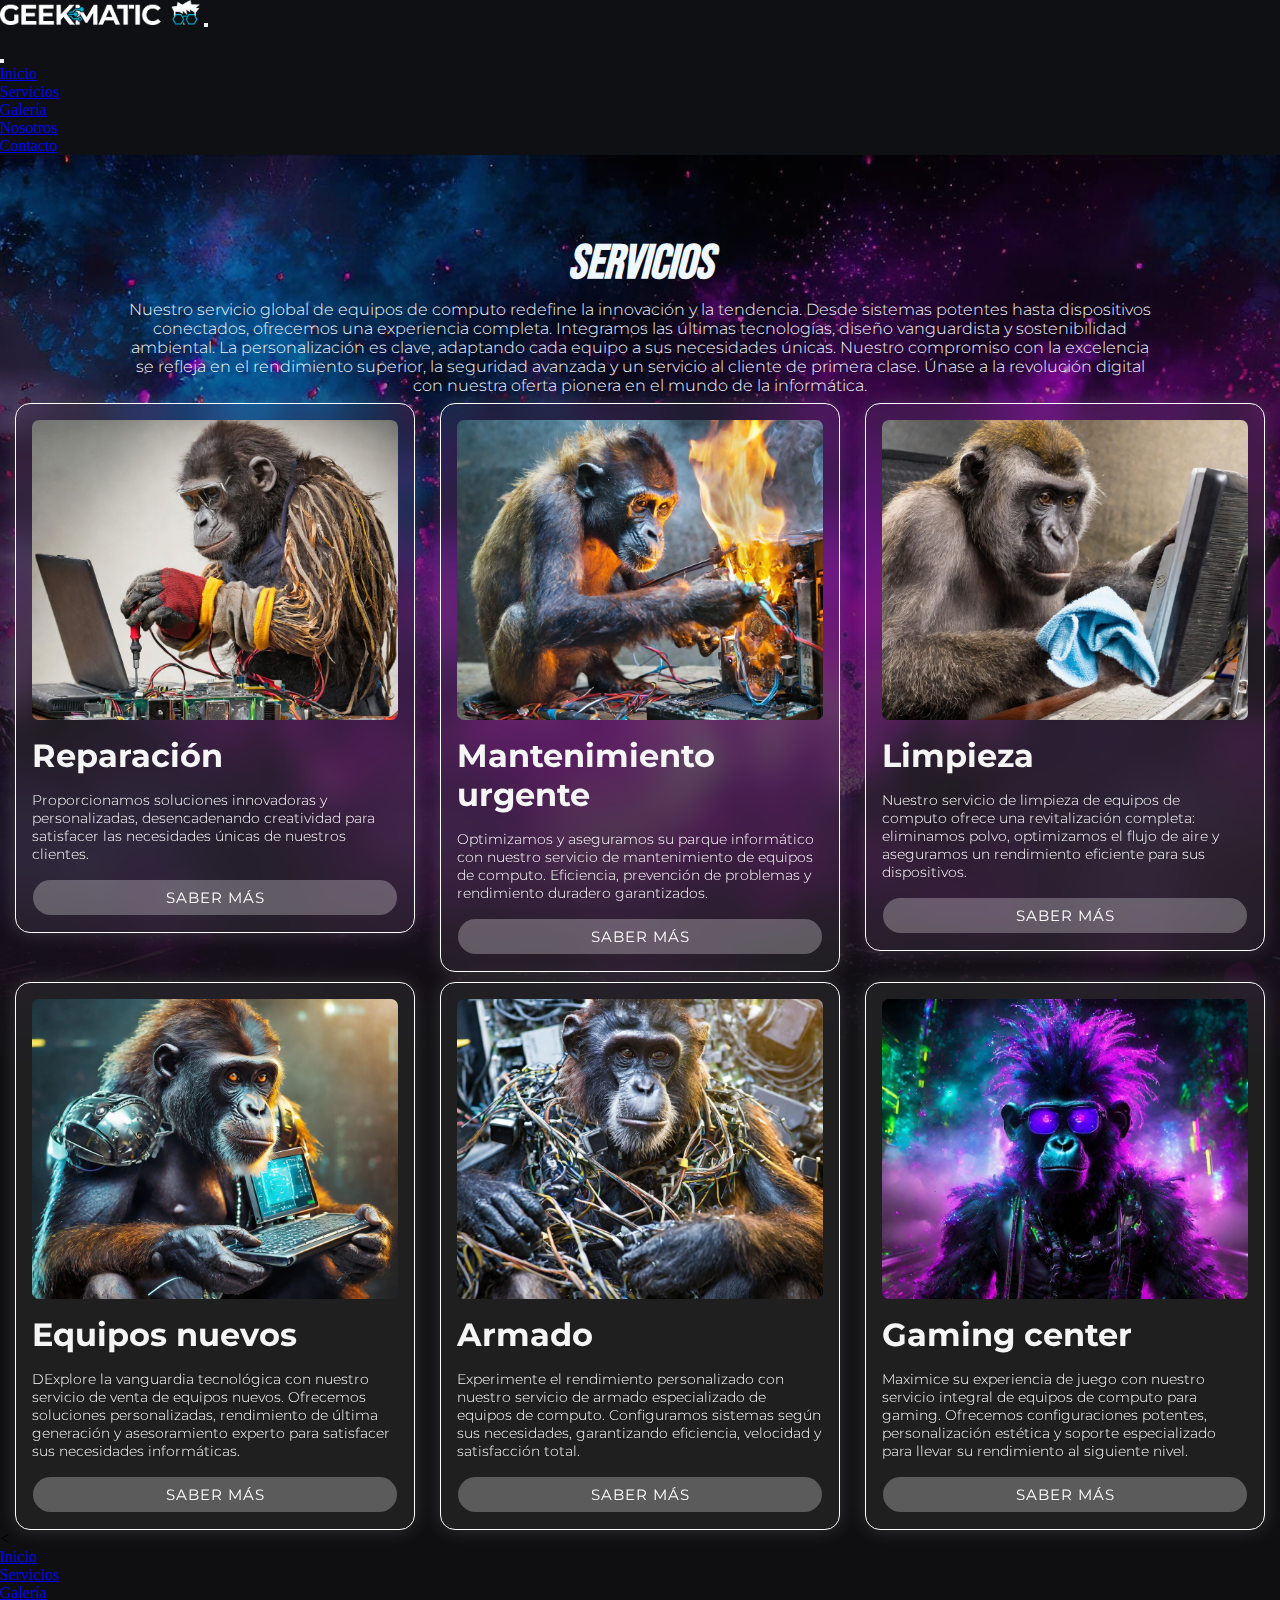
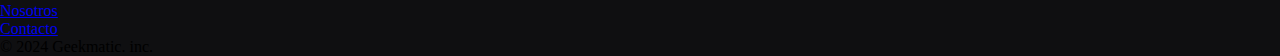
==== pages/servicios.html @ 07a10e4e "Primer commit del proyecto final, repiqué mi tercera preentrega" ====
<!DOCTYPE html>
<html lang="en">

<head>
    <meta charset="UTF-8">
    <meta name="viewport" content="width=device-width, initial-scale=1.0">
    <title>Servicios - Geekmatic</title>
    <link rel="stylesheet" href="../css/style.css">
    <link href="https://cdn.jsdelivr.net/npm/bootstrap@5.3.2/dist/css/bootstrap.min.css" rel="stylesheet"
        integrity="sha384-T3c6CoIi6uLrA9TneNEoa7RxnatzjcDSCmG1MXxSR1GAsXEV/Dwwykc2MPK8M2HN" crossorigin="anonymous">
</head>

<body class="body-bg">

    <!-- Nav -->
    <nav class="navbar nav-color fixed-top navbar-expand-md" data-bs-theme="dark">
        <div class="container">
            <a class="navbar-brand" href="../index.html"><img src="../assets/images/logo/logo-negative.png"
                    alt="Logo versión negativo"></a>
            <button class="navbar-toggler" type="button" data-bs-toggle="offcanvas" data-bs-target="#offcanvasNavbar"
                aria-controls="offcanvasNavbar" aria-label="Toggle navigation">
                <span class="navbar-toggler-icon"></span>
            </button>
            <div class="offcanvas offcanvas-end" tabindex="-1" id="offcanvasNavbar"
                aria-labelledby="offcanvasNavbarLabel">
                <div class="offcanvas-header">
                    <div class="offcanvas-title" id="offcanvasNavbarLabel">
                        <a class="object-fit-contain" href="../index.html"><img src="assets/images/logo/logo-negative.png"
                                alt=""></a>
                    </div>
                    <button type="button" class="btn-close" data-bs-dismiss="offcanvas" aria-label="Close"></button>
                </div>
                <div class="offcanvas-body">
                    <ul class="navbar-nav justify-content-end flex-grow-1 pe-3">
                        <li class="nav-item">
                            <a class="nav-link" href="../index.html">Inicio</a>
                        </li>
                        <li class="nav-item">
                            <a class="nav-link active" aria-current="page" href="../pages/servicios.html">Servicios</a>
                        </li>
                        <li class="nav-
                        item">
                            <a class="nav-link" href="../pages/galeria.html">Galería</a>
                        </li>
                        <li class="nav-item">
                            <a class="nav-link" href="nosotros.html">Nosotros</a>
                        </li>
                        <li class="nav-item">
                            <a class="nav-link" href="contacto.html">Contacto</a>
                        </li>

                </div>
            </div>
        </div>
    </nav>

    <!-- Main -->
    
    <main class="article_main_serv">
        <section class="conteiner-servicios container">
            <h1 class="h1-servicios">Servicios</h1>
            <p class="p-servicios">
                Nuestro servicio global de equipos de computo redefine la innovación y la tendencia. Desde sistemas potentes hasta dispositivos conectados, ofrecemos una experiencia completa. Integramos las últimas tecnologías, diseño vanguardista y sostenibilidad ambiental. La personalización es clave, adaptando cada equipo a sus necesidades únicas. Nuestro compromiso con la excelencia se refleja en el rendimiento superior, la seguridad avanzada y un servicio al cliente de primera clase. Únase a la revolución digital con nuestra oferta pionera en el mundo de la informática.
            </p>
            <article class="servicios-serv-cards">
            <div class="card-serv">
                <img src="../assets/images/servicios/reparacion.jpg" alt="">
                <h3>Reparación</h3>
                <p>Proporcionamos soluciones innovadoras y personalizadas, desencadenando creatividad para satisfacer las necesidades únicas de nuestros clientes.
                </p>
                <div class="btn-index buttonBox">
                    <button>Saber más</button>
                </div>
            </div>
            <div class="card-serv">
                    <img src="../assets/images/servicios/urgente.jpg" alt="">
                <h3>Mantenimiento urgente</h3>
                <p>Optimizamos y aseguramos su parque informático con nuestro servicio de mantenimiento de equipos de computo. Eficiencia, prevención de problemas y rendimiento duradero garantizados.
                </p>
                <div class="btn-index buttonBox">
                    <button>Saber más</button>
                </div>
            </div>
            <div class="card-serv">
                <img src="../assets/images/servicios/limpieza.jpg" alt="">
                <h3>Limpieza</h3>
                <p>Nuestro servicio de limpieza de equipos de computo ofrece una revitalización completa: eliminamos polvo, optimizamos el flujo de aire y aseguramos un rendimiento eficiente para sus dispositivos.
                </p>
                <div class="btn-index buttonBox">
                    <button>Saber más</button>
                </div>
                
            </div>
            <div class="card-serv">
                <img src="../assets/images/servicios/nuevo.jpg" alt="">
                <h3>Equipos nuevos</h3>
                <p>DExplore la vanguardia tecnológica con nuestro servicio de venta de equipos nuevos. Ofrecemos soluciones personalizadas, rendimiento de última generación y asesoramiento experto para satisfacer sus necesidades informáticas.
                </p>
                <div class="btn-index buttonBox">
                    <button>Saber más</button>
                </div>
                
            </div>
            <div class="card-serv">
                <img src="../assets/images/servicios/armado.jpg" alt="">
                <h3>Armado</h3>
                <p>Experimente el rendimiento personalizado con nuestro servicio de armado especializado de equipos de computo. Configuramos sistemas según sus necesidades, garantizando eficiencia, velocidad y satisfacción total.
                </p>
                <div class="btn-index buttonBox">
                    <button>Saber más</button>
                </div>
                
            </div>
            <div class="card-serv">
                <img src="../assets/images/servicios/gamer.jpg" alt="">
                <h3>Gaming center</h3>
                <p>Maximice su experiencia de juego con nuestro servicio integral de equipos de computo para gaming. Ofrecemos configuraciones potentes, personalización estética y soporte especializado para llevar su rendimiento al siguiente nivel.
                </p>
                <div class="btn-index buttonBox">
                    <button>Saber más</button>
                </div>
                
            </div>
        </article>
            
        </section>

        <

    </main>

    <!-- footer -->

    <div class="container mt-3" data-bs-theme="dark">
        <footer class="footer-color py-3 my-4">
          <ul class="nav justify-content-center border-bottom pb-3 mb-3">
            <li class="nav-item"><a href="../index.html" class="nav-link px-2 text-muted">Inicio</a></li>
            <li class="nav-item"><a href="servicios.html" class="nav-link px-2 text-muted">Servicios</a></li>
            <li class="nav-item"><a href="galeria.html" class="nav-link px-2 text-muted">Galería</a></li>
            <li class="nav-item"><a href="nosotros.html" class="nav-link px-2 text-muted">Nosotros</a></li>
            <li class="nav-item"><a href="contacto.html" class="nav-link px-2 text-muted">Contacto</a></li>
          </ul>
          <p class="text-center text-muted">© 2024 Geekmatic. inc.</p>
        </footer>
      </div>

    <!-- bootstrap -->
    <script src="https://cdn.jsdelivr.net/npm/bootstrap@5.3.2/dist/js/bootstrap.bundle.min.js"
        integrity="sha384-C6RzsynM9kWDrMNeT87bh95OGNyZPhcTNXj1NW7RuBCsyN/o0jlpcV8Qyq46cDfL"
        crossorigin="anonymous"></script>
</body>

</html>
---- css/style.css ----
@import url("https://fonts.googleapis.com/css2?family=Montserrat:ital,wght@0,100..900;1,100..900&display=swap");
@import url("https://fonts.googleapis.com/css2?family=Bebas+Neue&family=Montserrat:ital,wght@0,100..900;1,100..900&display=swap");
* {
  padding: 0;
  margin: 0;
  box-sizing: border-box;
}

.nav-color {
  background-color: #0f1013;
}
.nav-color a:hover {
  color: #00BBDD;
}
.nav-color img {
  width: 200px;
}

.offcanvas-body {
  background-color: #0f1013;
}
.offcanvas-header {
  background-color: #0f1013;
}
.offcanvas-header img {
  width: 200px;
}

.buttonBox {
  margin: 0;
  position: relative;
  max-width: 100%;
  min-width: 150px;
  flex: 20%;
}
.buttonBox button {
  width: 100%;
  height: 35px;
  position: relative;
  background: rgba(255, 255, 255, 0.27);
  text-transform: uppercase;
  color: white;
  font-weight: 400;
  letter-spacing: 1px;
  border: none;
  font-size: 15px;
  outline: none;
  font-family: "Montserrat", sans-serif;
  cursor: pointer;
}

.btn-index {
  overflow: hidden;
  border: 1px solid rgba(255, 255, 255, 0);
  border-radius: 20px;
  transition: all 0.2s ease-in-out;
}
.btn-index:before {
  content: " ";
  display: block;
  width: 200px;
  height: 80px;
  background: rgba(255, 255, 255, 0.4);
  position: absolute;
  top: -10px;
  left: -200px;
  transform: rotate(-45deg);
  transition: all 0.2s ease-in-out;
}
.btn-index:hover:before {
  margin-left: 300%;
}
.btn-index:hover {
  border: 1px solid rgb(255, 255, 255);
}

.main-top {
  padding-top: 50px;
}

.body-bg {
  background-color: rgb(15, 15, 17);
}

.article_hero {
  background-image: linear-gradient(0deg, rgb(15, 15, 17) 0%, rgb(15, 15, 17) 25%, rgba(15, 15, 17, 0.1349133403) 100%), url("../assets/images/index/bgindex2.jpg");
  background-position: center;
  background-size: cover;
  width: 100%;
  height: 100%;
}

.hero {
  display: flex;
  flex-wrap: wrap;
  justify-content: center;
  padding-top: 1rem;
}
@media only screen and (max-width: 992px) {
  .hero {
    flex-direction: column;
    justify-content: center;
    align-items: center;
    position: relative;
  }
}
@media only screen and (max-width: 576px) {
  .hero {
    overflow: hidden;
  }
}
.hero-card {
  width: 30%;
  height: 600px;
  display: flex;
  align-items: center;
  justify-content: flex-end;
  opacity: 0;
  animation: entradaAnimacion 2s ease-out forwards 0.5s;
}
@media only screen and (max-width: 992px) {
  .hero-card {
    width: 130%;
    height: 300px;
    position: absolute;
  }
}
@media only screen and (max-width: 576px) {
  .hero-card {
    width: 130%;
    height: 300px;
    align-self: top;
  }
}
.hero-card-img-1 {
  height: 100%;
}
@keyframes entradaAnimacion {
  from {
    opacity: 0;
    transform: translate(-50px, 0) scale(0.9);
  }
  to {
    opacity: 1;
    transform: translate(0) scale(1);
  }
}
.hero-card-2 {
  width: 50%;
  height: 100%;
  padding: 3rem;
}
@media only screen and (max-width: 992px) {
  .hero-card-2 {
    width: 100%;
  }
}
.hero-card-2 h1 {
  font-family: "Bebas Neue", sans-serif;
  font-weight: 700;
  font-size: 3.5rem;
  font-style: italic;
  letter-spacing: 0.2rem;
  color: white;
}
@media only screen and (max-width: 992px) {
  .hero-card-2 h1 {
    font-size: 2rem;
  }
}
@media only screen and (max-width: 576px) {
  .hero-card-2 h1 {
    font-size: 1.7rem;
    letter-spacing: 0;
    width: 60%;
  }
}
.hero-card-2 .form-index {
  padding: 5%;
  backdrop-filter: blur(15px);
  background-color: rgba(255, 255, 255, 0.026);
  color: aliceblue;
  border-radius: 20px;
  box-shadow: 0 0px 20px rgba(255, 255, 255, 0.149);
  border: 2px solid rgba(255, 255, 255, 0.194);
  display: flex;
  flex-direction: column;
  gap: 1rem;
}
@media only screen and (max-width: 992px) {
  .hero-card-2 .form-index {
    padding: 2%;
  }
}
.hero-card-2 .form-index .email-text {
  font-size: 1.5rem;
  font-family: "Montserrat", sans-serif;
  font-weight: 400;
}
@media only screen and (max-width: 992px) {
  .hero-card-2 .form-index .email-text {
    padding: 2%;
    font-size: 1rem;
  }
}
.hero-card-2 .form-index input {
  padding: 0.5rem;
  padding-left: 2rem;
  font-family: "Montserrat", sans-serif;
  color: rgba(255, 255, 255, 0.356);
  border: 1px solid white;
  border-radius: 40px;
  background-color: rgba(0, 0, 0, 0);
}

.servicios-index {
  display: flex;
  flex-direction: column;
  justify-content: space-evenly;
  align-items: center;
}
.servicios-index .h2-index {
  font-family: "Bebas Neue", sans-serif;
  font-style: italic;
  font-size: 3rem;
  color: #00BBDD;
}
@media only screen and (max-width: 992px) {
  .servicios-index .h2-index {
    font-size: 2rem;
  }
}
.servicios-index-cards {
  display: flex;
  flex-wrap: wrap;
  width: 100%;
  justify-content: space-evenly;
  gap: 10px;
}
.servicios-index-cards .card-serv {
  display: flex;
  flex-direction: column;
  gap: 1em;
  width: 300px;
  height: 100%;
  min-height: 350px;
  padding: 1em;
  border: 1px solid white;
  border-radius: 15px;
  backdrop-filter: blur(15px);
  background-color: rgba(255, 255, 255, 0.066);
  box-shadow: 0 0px 20px rgba(255, 255, 255, 0.149);
}
@media only screen and (max-width: 767px) {
  .servicios-index-cards .card-serv {
    width: 75%;
  }
}
.servicios-index-cards .card-serv p {
  font-family: "Montserrat", sans-serif;
  color: white;
  font-size: 0.9rem;
  font-weight: 300;
}
.servicios-index-cards .card-serv h3 {
  font-family: "Montserrat", sans-serif;
  font-weight: 700;
  font-size: 2rem;
  color: whitesmoke;
}
@media only screen and (max-width: 992px) {
  .servicios-index-cards .card-serv h3 {
    font-size: 1rem;
  }
}
.servicios-index-cards .card-serv img {
  width: 100%;
  height: 100px;
  object-fit: cover;
  border-radius: 7px;
  align-self: center;
}
@media only screen and (max-width: 767px) {
  .servicios-index-cards .card-serv img {
    height: 200px;
  }
}

.article_main_serv {
  background-image: linear-gradient(0deg, rgb(15, 15, 17) 0%, rgb(15, 15, 17) 35%, rgba(15, 15, 17, 0.1349133403) 100%), url("../assets/images/index/bgindex.jpg");
  background-position: center;
  background-size: cover;
  width: 100%;
  height: 100%;
}

.conteiner-servicios {
  padding-top: 80px;
  display: flex;
  flex-direction: column;
  justify-content: flex-start;
  align-items: center;
}
.conteiner-servicios .h1-servicios {
  font-family: "Bebas Neue", sans-serif;
  font-size: 3rem;
  font-style: italic;
  color: aliceblue;
}
.conteiner-servicios .p-servicios {
  width: 80%;
  font-family: "Montserrat", sans-serif;
  font-weight: 300;
  font-size: 1rem;
  color: aliceblue;
  text-align: center;
}
@media only screen and (max-width: 576px) {
  .conteiner-servicios .p-servicios {
    font-size: 0.8rem;
    width: 90%;
  }
}
.conteiner-servicios .servicios-serv {
  display: flex;
  flex-direction: column;
  justify-content: space-evenly;
  align-items: center;
}
.conteiner-servicios .servicios-serv .h2-index {
  font-family: "Bebas Neue", sans-serif;
  font-style: italic;
  font-size: 3rem;
  color: #00BBDD;
}
@media only screen and (max-width: 992px) {
  .conteiner-servicios .servicios-serv .h2-index {
    font-size: 2rem;
  }
}
.conteiner-servicios .servicios-serv-cards {
  display: flex;
  flex-wrap: wrap;
  width: 100%;
  justify-content: space-evenly;
  gap: 10px;
}
.conteiner-servicios .servicios-serv-cards .card-serv {
  display: flex;
  flex-direction: column;
  gap: 1em;
  width: 400px;
  height: 100%;
  min-height: 350px;
  padding: 1em;
  border: 1px solid white;
  border-radius: 15px;
  backdrop-filter: blur(15px);
  background-color: rgba(255, 255, 255, 0.066);
  box-shadow: 0 0px 20px rgba(255, 255, 255, 0.149);
}
.conteiner-servicios .servicios-serv-cards .card-serv p {
  font-family: "Montserrat", sans-serif;
  color: white;
  font-size: 0.9rem;
  font-weight: 300;
}
.conteiner-servicios .servicios-serv-cards .card-serv h3 {
  font-family: "Montserrat", sans-serif;
  font-weight: 700;
  font-size: 2rem;
  color: whitesmoke;
}
@media only screen and (max-width: 992px) {
  .conteiner-servicios .servicios-serv-cards .card-serv h3 {
    font-size: 1rem;
  }
}
.conteiner-servicios .servicios-serv-cards .card-serv img {
  width: 100%;
  height: 300px;
  object-fit: cover;
  border-radius: 7px;
  align-self: center;
}

.gallery {
  /* display: flex;
  justify-content: center;
  align-items: center;
  gap: 1em; */
  width: 100%;
  height: 100%;
  padding: 1em;
  border: 1px solid white;
  border-radius: 15px;
  backdrop-filter: blur(15px);
  background-color: rgba(255, 255, 255, 0.066);
  box-shadow: 0 0 20px rgba(255, 255, 255, 0.149);
}

.nav-list-galery {
  display: grid;
  grid-template-columns: repeat(4, 1fr);
  grid-template-rows: repeat(3, 200px);
  gap: 10px;
  grid-template-areas: "a1 a2 a3 a3" "a4 a4 a5 a6" "a7 a8 a9 a9";
}
@media only screen and (max-width: 992px) {
  .nav-list-galery {
    grid-template-columns: repeat(3, 1fr);
    grid-template-rows: repeat(3, 200px);
    gap: 10px;
    grid-template-areas: "a1 a2 a3" "a4 a5 a6" "a7 a8 a9";
  }
}
@media only screen and (max-width: 768px) {
  .nav-list-galery {
    grid-template-columns: repeat(2, 1fr);
    grid-template-rows: repeat(auto, 200px);
    gap: 10px;
    grid-template-areas: "a1 a2" "a3 a4" "a5 a6" "a7 a8" "a9 a9";
  }
}

.b1 {
  grid-area: a1;
}

.b2 {
  grid-area: a2;
}

.b3 {
  grid-area: a3;
}

.b4 {
  grid-area: a4;
}

.b5 {
  grid-area: a5;
}

.b6 {
  grid-area: a6;
}

.b7 {
  grid-area: a7;
}

.b8 {
  grid-area: a8;
}

.b9 {
  grid-area: a9;
}

.box {
  overflow: hidden;
  width: 100%;
  height: 200px;
}
.box a img {
  width: 100%;
  height: 200px;
  object-fit: cover;
  transition: all 0.2s ease-in-out;
}
.box :hover img {
  transform: scale(1.3) rotate(5deg);
}

.conteiner-servicios {
  display: flex;
  flex-direction: column;
  gap: 0.5rem;
}
.conteiner-servicios .img-nos {
  width: 100%;
  height: 600px;
  object-fit: cover;
  border-radius: 20px;
}
@media only screen and (max-width: 992px) {
  .conteiner-servicios .img-nos {
    height: 300px;
  }
}
@media only screen and (max-width: 768px) {
  .conteiner-servicios .img-nos {
    height: 200px;
  }
}

.contact-hero {
  gap: 2em;
  display: flex;
  justify-content: start;
  align-items: center;
}
@media only screen and (max-width: 992px) {
  .contact-hero {
    flex-direction: column;
  }
}
.contact-hero .contact-card {
  width: 45%;
  height: 500px;
  display: flex;
}
@media only screen and (max-width: 992px) {
  .contact-hero .contact-card {
    display: none;
  }
  .contact-hero .contact-card img {
    height: 100%;
  }
}
.contact-hero .contact-card .contact-card2 {
  width: 50%;
  height: 500px;
}
.contact-hero .contact-card .contact-card2 iframe {
  border-radius: 20px;
}

/*# sourceMappingURL=style.css.map */
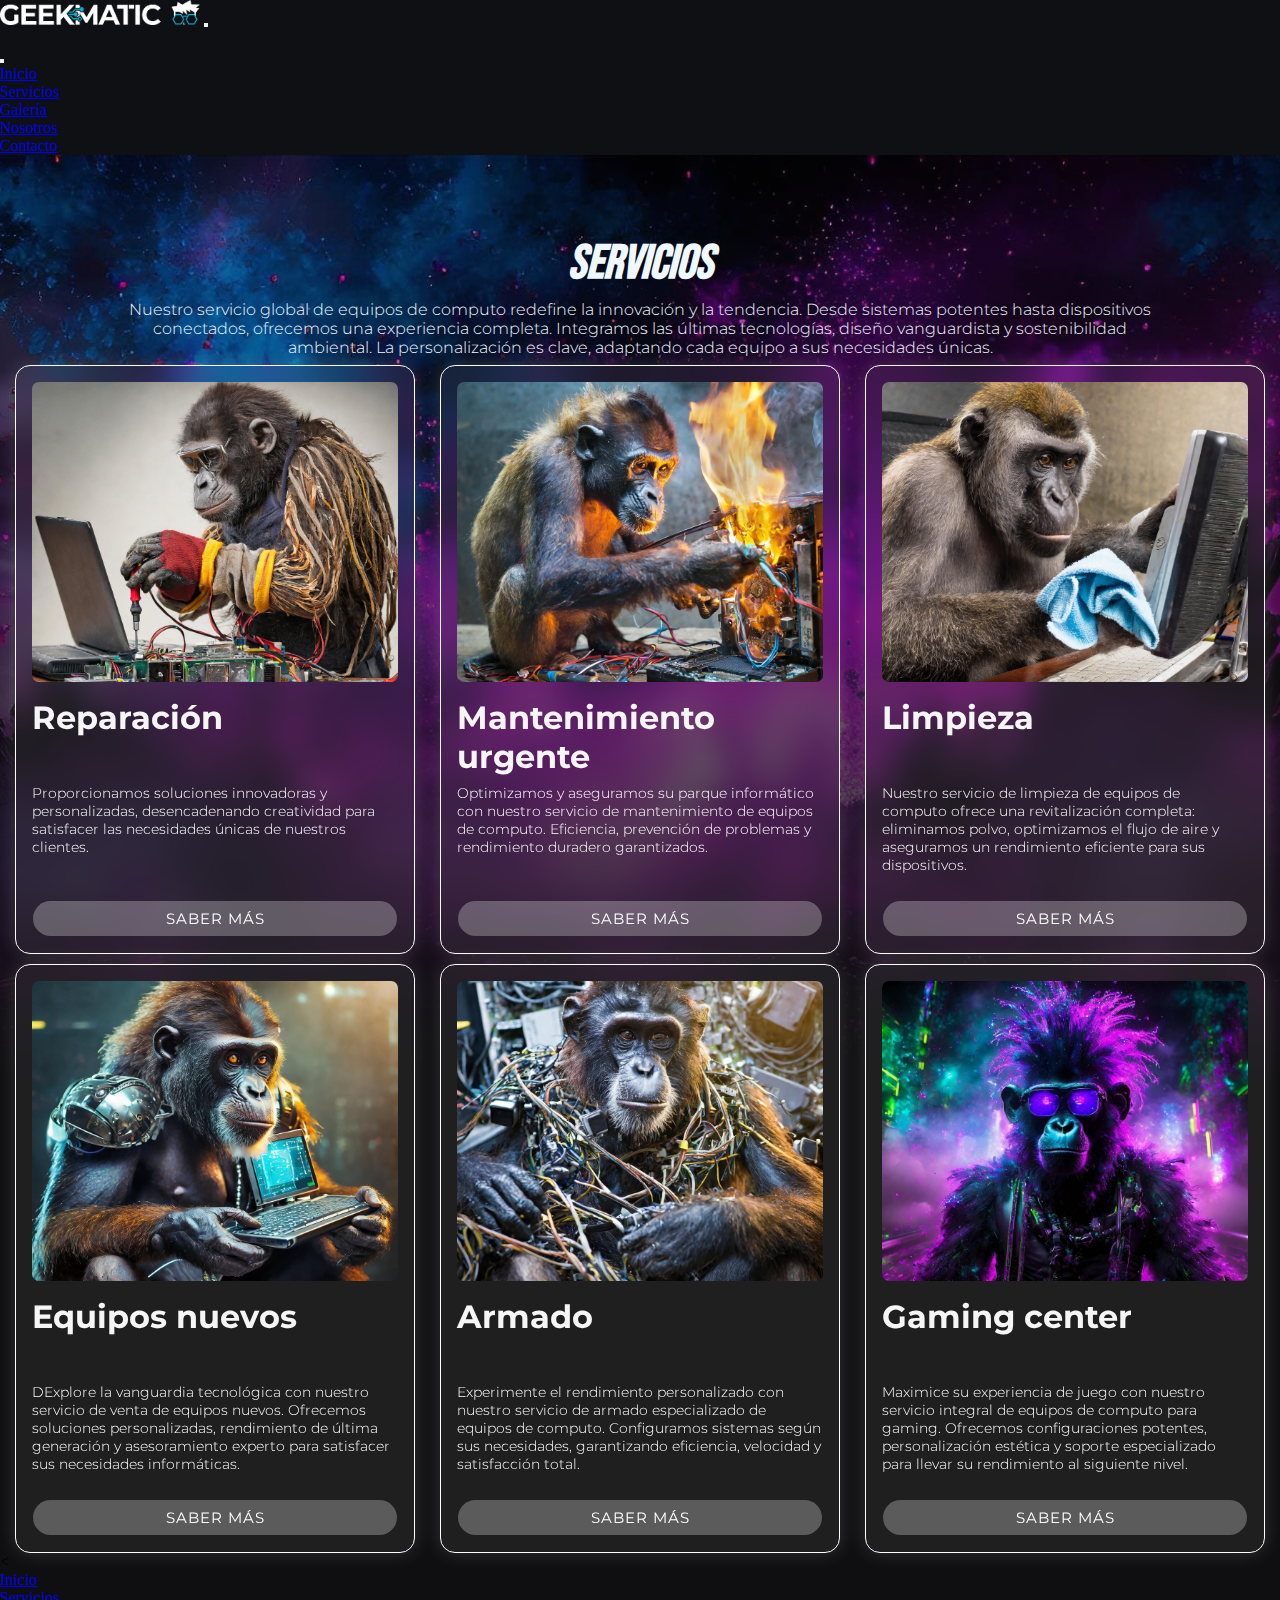
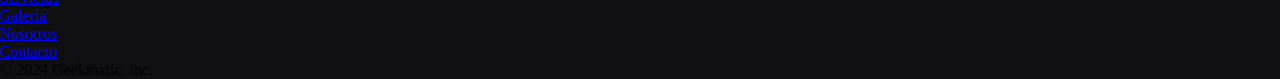
==== commit 1341089b: "Actualizo para subir a github" ====
--- a/pages/servicios.html
+++ b/pages/servicios.html
@@ -60,7 +60,7 @@
         <section class="conteiner-servicios container">
             <h1 class="h1-servicios">Servicios</h1>
             <p class="p-servicios">
-                Nuestro servicio global de equipos de computo redefine la innovación y la tendencia. Desde sistemas potentes hasta dispositivos conectados, ofrecemos una experiencia completa. Integramos las últimas tecnologías, diseño vanguardista y sostenibilidad ambiental. La personalización es clave, adaptando cada equipo a sus necesidades únicas. Nuestro compromiso con la excelencia se refleja en el rendimiento superior, la seguridad avanzada y un servicio al cliente de primera clase. Únase a la revolución digital con nuestra oferta pionera en el mundo de la informática.
+                Nuestro servicio global de equipos de computo redefine la innovación y la tendencia. Desde sistemas potentes hasta dispositivos conectados, ofrecemos una experiencia completa. Integramos las últimas tecnologías, diseño vanguardista y sostenibilidad ambiental. La personalización es clave, adaptando cada equipo a sus necesidades únicas.
             </p>
             <article class="servicios-serv-cards">
             <div class="card-serv">
--- a/css/style.css
+++ b/css/style.css
@@ -120,7 +120,7 @@
 }
 @media only screen and (max-width: 992px) {
   .hero-card {
-    width: 130%;
+    width: 100%;
     height: 300px;
     position: absolute;
   }
@@ -286,6 +286,31 @@
   }
 }
 
+.modal .modal-header h2 {
+  font-family: "Bebas Neue", sans-serif;
+  color: #00BBDD;
+  font-size: 3rem;
+  font-style: italic;
+}
+.modal .modal-body {
+  display: flex;
+  flex-direction: column;
+  gap: 1rem;
+  align-items: center;
+}
+.modal .modal-body img {
+  width: 100%;
+  height: 10rem;
+  object-fit: cover;
+  border-radius: 1rem;
+}
+.modal .modal-body p {
+  font-family: "Montserrat", sans-serif;
+  color: white;
+  font-size: 0.9rem;
+  font-weight: 300;
+}
+
 .article_main_serv {
   background-image: linear-gradient(0deg, rgb(15, 15, 17) 0%, rgb(15, 15, 17) 35%, rgba(15, 15, 17, 0.1349133403) 100%), url("../assets/images/index/bgindex.jpg");
   background-position: center;
@@ -359,13 +384,25 @@
   background-color: rgba(255, 255, 255, 0.066);
   box-shadow: 0 0px 20px rgba(255, 255, 255, 0.149);
 }
+@media only screen and (max-width: 576px) {
+  .conteiner-servicios .servicios-serv-cards .card-serv {
+    width: 45%;
+  }
+}
 .conteiner-servicios .servicios-serv-cards .card-serv p {
   font-family: "Montserrat", sans-serif;
   color: white;
   font-size: 0.9rem;
   font-weight: 300;
+  height: 100px;
+}
+@media only screen and (max-width: 576px) {
+  .conteiner-servicios .servicios-serv-cards .card-serv p {
+    font-size: 0.6rem;
+  }
 }
 .conteiner-servicios .servicios-serv-cards .card-serv h3 {
+  height: 70px;
   font-family: "Montserrat", sans-serif;
   font-weight: 700;
   font-size: 2rem;
@@ -374,6 +411,7 @@
 @media only screen and (max-width: 992px) {
   .conteiner-servicios .servicios-serv-cards .card-serv h3 {
     font-size: 1rem;
+    height: auto;
   }
 }
 .conteiner-servicios .servicios-serv-cards .card-serv img {
@@ -382,6 +420,11 @@
   object-fit: cover;
   border-radius: 7px;
   align-self: center;
+}
+@media only screen and (max-width: 576px) {
+  .conteiner-servicios .servicios-serv-cards .card-serv img {
+    height: 100px;
+  }
 }
 
 .gallery {
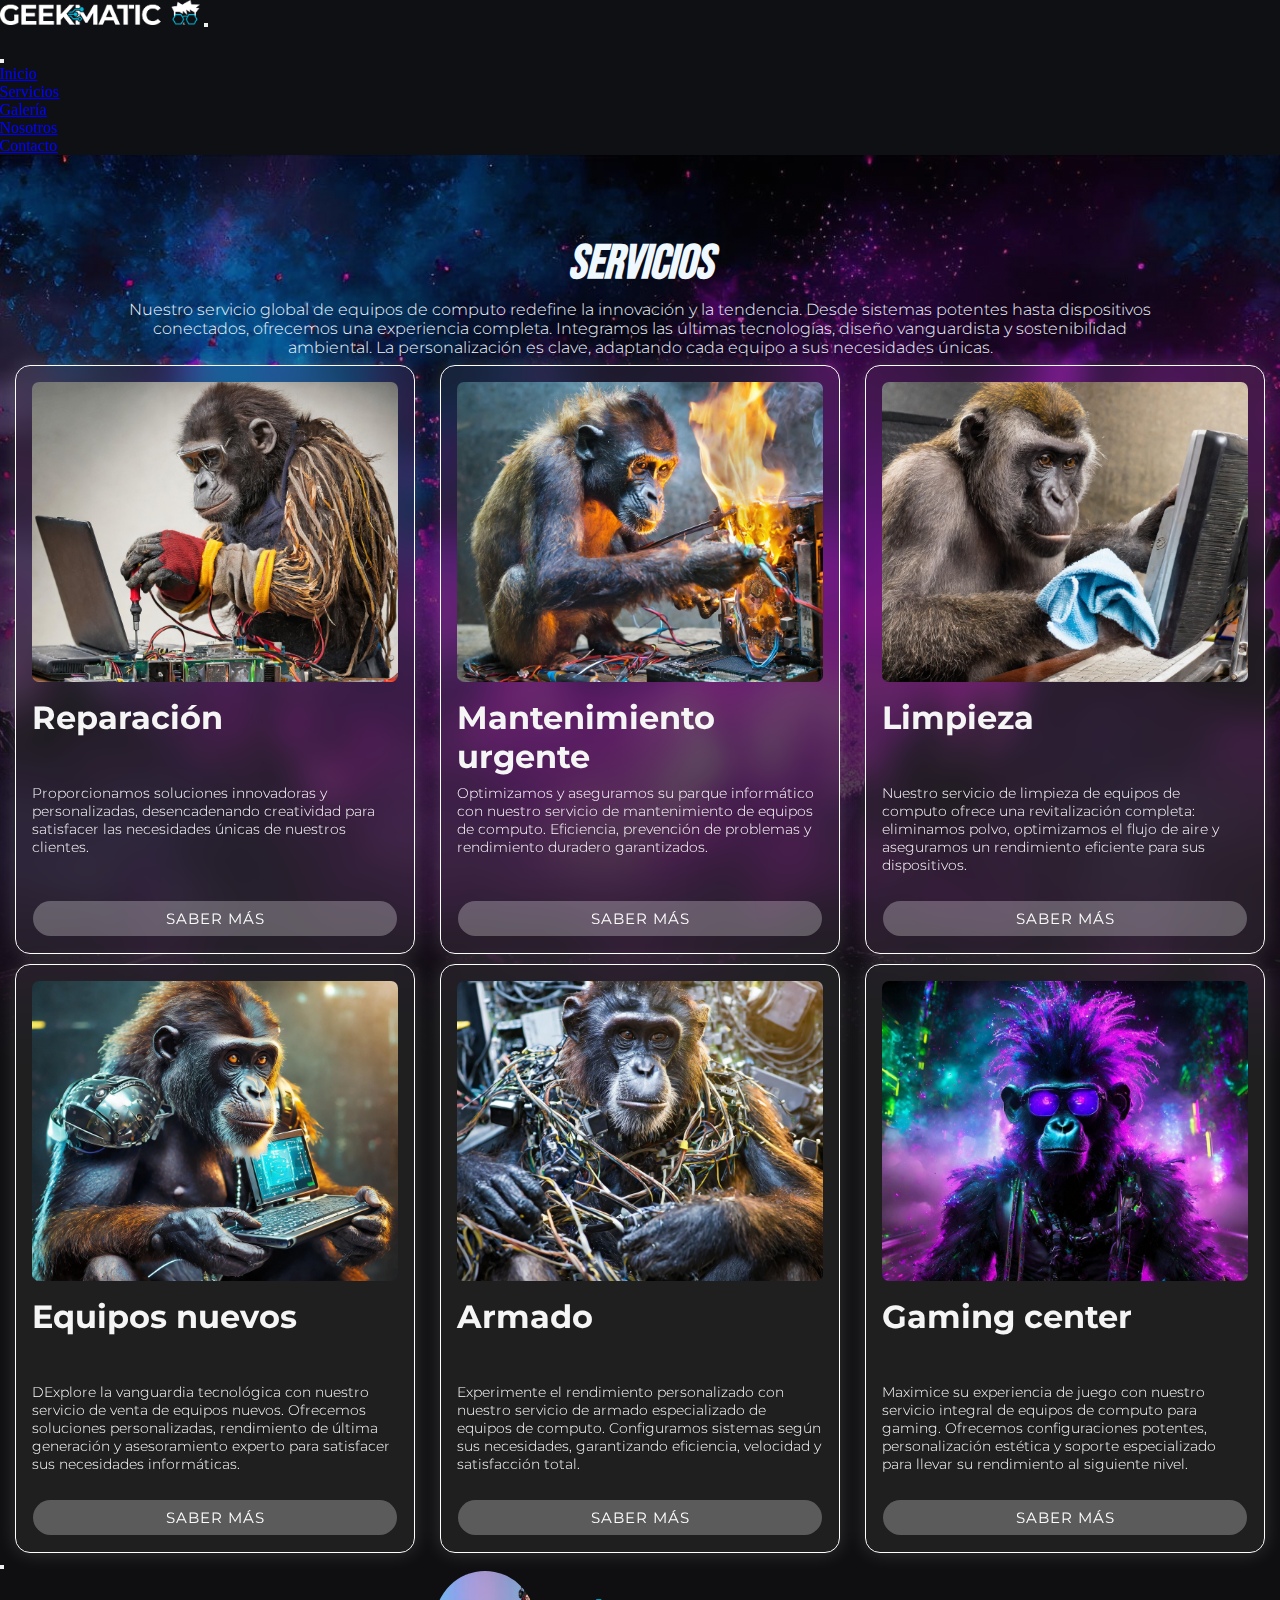
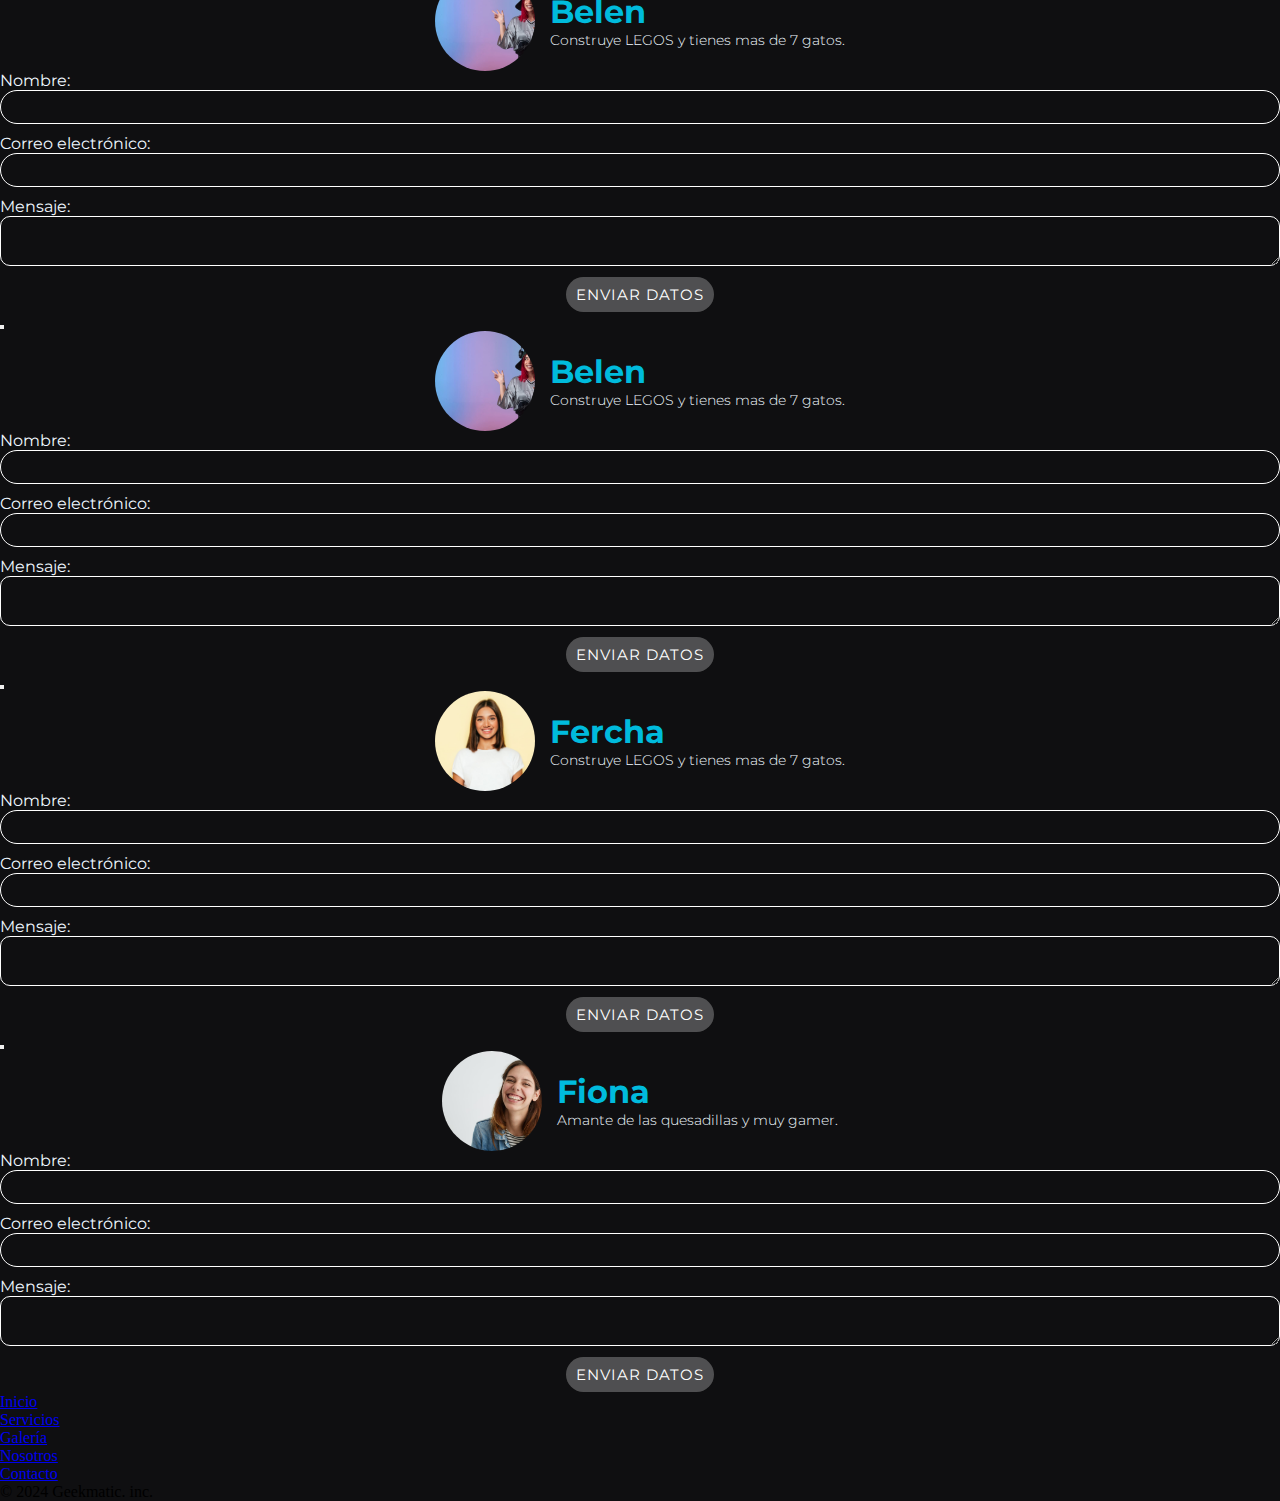
==== commit aed033cb: "Detalle algunas cositas" ====
--- a/pages/servicios.html
+++ b/pages/servicios.html
@@ -25,8 +25,8 @@
                 aria-labelledby="offcanvasNavbarLabel">
                 <div class="offcanvas-header">
                     <div class="offcanvas-title" id="offcanvasNavbarLabel">
-                        <a class="object-fit-contain" href="../index.html"><img src="assets/images/logo/logo-negative.png"
-                                alt=""></a>
+                        <a class="object-fit-contain" href="../index.html"><img
+                                src="assets/images/logo/logo-negative.png" alt=""></a>
                     </div>
                     <button type="button" class="btn-close" data-bs-dismiss="offcanvas" aria-label="Close"></button>
                 </div>
@@ -55,94 +55,269 @@
     </nav>
 
     <!-- Main -->
-    
+
     <main class="article_main_serv">
         <section class="conteiner-servicios container">
             <h1 class="h1-servicios">Servicios</h1>
             <p class="p-servicios">
-                Nuestro servicio global de equipos de computo redefine la innovación y la tendencia. Desde sistemas potentes hasta dispositivos conectados, ofrecemos una experiencia completa. Integramos las últimas tecnologías, diseño vanguardista y sostenibilidad ambiental. La personalización es clave, adaptando cada equipo a sus necesidades únicas.
+                Nuestro servicio global de equipos de computo redefine la innovación y la tendencia. Desde sistemas
+                potentes hasta dispositivos conectados, ofrecemos una experiencia completa. Integramos las últimas
+                tecnologías, diseño vanguardista y sostenibilidad ambiental. La personalización es clave, adaptando cada
+                equipo a sus necesidades únicas.
             </p>
             <article class="servicios-serv-cards">
-            <div class="card-serv">
-                <img src="../assets/images/servicios/reparacion.jpg" alt="">
-                <h3>Reparación</h3>
-                <p>Proporcionamos soluciones innovadoras y personalizadas, desencadenando creatividad para satisfacer las necesidades únicas de nuestros clientes.
-                </p>
-                <div class="btn-index buttonBox">
-                    <button>Saber más</button>
-                </div>
-            </div>
-            <div class="card-serv">
+                <div class="card-serv">
+                    <img src="../assets/images/servicios/reparacion.jpg" alt="">
+                    <h3>Reparación</h3>
+                    <p>Proporcionamos soluciones innovadoras y personalizadas, desencadenando creatividad para
+                        satisfacer las necesidades únicas de nuestros clientes.
+                    </p>
+                    <div class="btn-index buttonBox">
+                        <button type="button" data-bs-toggle="modal" data-bs-target="#modal-repara">Saber más</button>
+                    </div>
+                </div>
+                <div class="card-serv">
                     <img src="../assets/images/servicios/urgente.jpg" alt="">
-                <h3>Mantenimiento urgente</h3>
-                <p>Optimizamos y aseguramos su parque informático con nuestro servicio de mantenimiento de equipos de computo. Eficiencia, prevención de problemas y rendimiento duradero garantizados.
-                </p>
-                <div class="btn-index buttonBox">
-                    <button>Saber más</button>
-                </div>
-            </div>
-            <div class="card-serv">
-                <img src="../assets/images/servicios/limpieza.jpg" alt="">
-                <h3>Limpieza</h3>
-                <p>Nuestro servicio de limpieza de equipos de computo ofrece una revitalización completa: eliminamos polvo, optimizamos el flujo de aire y aseguramos un rendimiento eficiente para sus dispositivos.
-                </p>
-                <div class="btn-index buttonBox">
-                    <button>Saber más</button>
-                </div>
-                
-            </div>
-            <div class="card-serv">
-                <img src="../assets/images/servicios/nuevo.jpg" alt="">
-                <h3>Equipos nuevos</h3>
-                <p>DExplore la vanguardia tecnológica con nuestro servicio de venta de equipos nuevos. Ofrecemos soluciones personalizadas, rendimiento de última generación y asesoramiento experto para satisfacer sus necesidades informáticas.
-                </p>
-                <div class="btn-index buttonBox">
-                    <button>Saber más</button>
-                </div>
-                
-            </div>
-            <div class="card-serv">
-                <img src="../assets/images/servicios/armado.jpg" alt="">
-                <h3>Armado</h3>
-                <p>Experimente el rendimiento personalizado con nuestro servicio de armado especializado de equipos de computo. Configuramos sistemas según sus necesidades, garantizando eficiencia, velocidad y satisfacción total.
-                </p>
-                <div class="btn-index buttonBox">
-                    <button>Saber más</button>
-                </div>
-                
-            </div>
-            <div class="card-serv">
-                <img src="../assets/images/servicios/gamer.jpg" alt="">
-                <h3>Gaming center</h3>
-                <p>Maximice su experiencia de juego con nuestro servicio integral de equipos de computo para gaming. Ofrecemos configuraciones potentes, personalización estética y soporte especializado para llevar su rendimiento al siguiente nivel.
-                </p>
-                <div class="btn-index buttonBox">
-                    <button>Saber más</button>
-                </div>
-                
-            </div>
-        </article>
-            
+                    <h3>Mantenimiento urgente</h3>
+                    <p>Optimizamos y aseguramos su parque informático con nuestro servicio de mantenimiento de equipos
+                        de computo. Eficiencia, prevención de problemas y rendimiento duradero garantizados.
+                    </p>
+                    <div class="btn-index buttonBox">
+                        <button type="button" data-bs-toggle="modal" data-bs-target="#modal-urgente">Saber más</button>
+                    </div>
+                </div>
+                <div class="card-serv">
+                    <img src="../assets/images/servicios/limpieza.jpg" alt="">
+                    <h3>Limpieza</h3>
+                    <p>Nuestro servicio de limpieza de equipos de computo ofrece una revitalización completa: eliminamos
+                        polvo, optimizamos el flujo de aire y aseguramos un rendimiento eficiente para sus dispositivos.
+                    </p>
+                    <div class="btn-index buttonBox">
+                        <button type="button" data-bs-toggle="modal" data-bs-target="#modal-limpieza">Saber más</button>
+                    </div>
+
+                </div>
+                <div class="card-serv">
+                    <img src="../assets/images/servicios/nuevo.jpg" alt="">
+                    <h3>Equipos nuevos</h3>
+                    <p>DExplore la vanguardia tecnológica con nuestro servicio de venta de equipos nuevos. Ofrecemos
+                        soluciones personalizadas, rendimiento de última generación y asesoramiento experto para
+                        satisfacer sus necesidades informáticas.
+                    </p>
+                    <div class="btn-index buttonBox">
+                        <button type="button" data-bs-toggle="modal" data-bs-target="#modal-nuevos">Saber más</button>
+                    </div>
+
+                </div>
+                <div class="card-serv">
+                    <img src="../assets/images/servicios/armado.jpg" alt="">
+                    <h3>Armado</h3>
+                    <p>Experimente el rendimiento personalizado con nuestro servicio de armado especializado de equipos
+                        de computo. Configuramos sistemas según sus necesidades, garantizando eficiencia, velocidad y
+                        satisfacción total.
+                    </p>
+                    <div class="btn-index buttonBox">
+                        <button type="button" data-bs-toggle="modal" data-bs-target="#modal-armado">Saber más</button>
+                    </div>
+
+                </div>
+                <div class="card-serv">
+                    <img src="../assets/images/servicios/gamer.jpg" alt="">
+                    <h3>Gaming center</h3>
+                    <p>Maximice su experiencia de juego con nuestro servicio integral de equipos de computo para gaming.
+                        Ofrecemos configuraciones potentes, personalización estética y soporte especializado para llevar
+                        su rendimiento al siguiente nivel.
+                    </p>
+                    <div class="btn-index buttonBox">
+                        <button type="button" data-bs-toggle="modal" data-bs-target="#modal-gaming">Saber
+                            más</button>
+                    </div>
+
+                </div>
+            </article>
+
         </section>
 
-        <
-
     </main>
+
+    <!-- Ventanas modales -->
+    <!-- modal limpieza -->
+    <div class="modal fade modal-serv" id="modal-nuevos" tabindex="-1" aria-labelledby="modal-nuevos"
+        aria-hidden="true" data-bs-theme="dark">
+        <div class="modal-dialog  modal-dialog-centered">
+            <div class="modal-content">
+                <div class="modal-header">
+                    <button type="button" class="btn-close" data-bs-dismiss="modal" aria-label="Close"></button>
+                </div>
+                <div class="modal-body">
+                    <div class="personal-card">
+                        <div class="img-round">
+                            <img src="../assets/images/servicios/modal/3.jpg" alt="concepto de html">
+                        </div>
+                        <div class="personal-card-description">
+                            <H3>Belen</H3>
+                            <p>Construye LEGOS y tienes mas de 7 gatos.</p>
+                        </div>
+                    </div>
+                    <form action="#" method="post">
+                        <div class="form_serv">
+                          <label for="name">Nombre:</label>
+                          <input type="text" id="name" name="user_name" />
+                        </div>
+                        <div class="form_serv">
+                          <label for="mail">Correo electrónico:</label>
+                          <input type="email" id="mail" name="user_email" />
+                        </div>
+                        <div class="form_serv">
+                          <label for="msg">Mensaje:</label>
+                          <textarea id="msg" name="user_message"></textarea>
+                        </div>
+                        <div class="btn-index buttonBox">
+                            <button>Enviar datos</button>
+                        </div>
+                      </form>
+                </div>
+            </div>
+        </div>
+    </div>
+    <!-- modal nuevos -->
+    <div class="modal fade modal-serv" id="modal-nuevos" tabindex="-1" aria-labelledby="modal-nuevos"
+        aria-hidden="true" data-bs-theme="dark">
+        <div class="modal-dialog  modal-dialog-centered">
+            <div class="modal-content">
+                <div class="modal-header">
+                    <button type="button" class="btn-close" data-bs-dismiss="modal" aria-label="Close"></button>
+                </div>
+                <div class="modal-body">
+                    <div class="personal-card">
+                        <div class="img-round">
+                            <img src="../assets/images/servicios/modal/3.jpg" alt="concepto de html">
+                        </div>
+                        <div class="personal-card-description">
+                            <H3>Belen</H3>
+                            <p>Construye LEGOS y tienes mas de 7 gatos.</p>
+                        </div>
+                    </div>
+                    <form action="#" method="post">
+                        <div class="form_serv">
+                          <label for="name">Nombre:</label>
+                          <input type="text" id="name" name="user_name" />
+                        </div>
+                        <div class="form_serv">
+                          <label for="mail">Correo electrónico:</label>
+                          <input type="email" id="mail" name="user_email" />
+                        </div>
+                        <div class="form_serv">
+                          <label for="msg">Mensaje:</label>
+                          <textarea id="msg" name="user_message"></textarea>
+                        </div>
+                        <div class="btn-index buttonBox">
+                            <button>Enviar datos</button>
+                        </div>
+                      </form>
+                </div>
+            </div>
+        </div>
+    </div>
+    <!-- modal armado -->
+    <div class="modal fade modal-serv" id="modal-armado" tabindex="-1" aria-labelledby="modal-armado"
+        aria-hidden="true" data-bs-theme="dark">
+        <div class="modal-dialog  modal-dialog-centered">
+            <div class="modal-content">
+                <div class="modal-header">
+                    <button type="button" class="btn-close" data-bs-dismiss="modal" aria-label="Close"></button>
+                </div>
+                <div class="modal-body">
+                    <div class="personal-card">
+                        <div class="img-round">
+                            <img src="../assets/images/servicios/modal/2.jpg" alt="concepto de html">
+                        </div>
+                        <div class="personal-card-description">
+                            <H3>Fercha</H3>
+                            <p>Construye LEGOS y tienes mas de 7 gatos.</p>
+                        </div>
+                    </div>
+                    <form action="#" method="post">
+                        <div class="form_serv">
+                          <label for="name">Nombre:</label>
+                          <input type="text" id="name" name="user_name" />
+                        </div>
+                        <div class="form_serv">
+                          <label for="mail">Correo electrónico:</label>
+                          <input type="email" id="mail" name="user_email" />
+                        </div>
+                        <div class="form_serv">
+                          <label for="msg">Mensaje:</label>
+                          <textarea id="msg" name="user_message"></textarea>
+                        </div>
+                        <div class="btn-index buttonBox">
+                            <button>Enviar datos</button>
+                        </div>
+                      </form>
+                </div>
+            </div>
+        </div>
+    </div>
+<!-- modal gaming -->
+    <div class="modal fade modal-serv" id="modal-gaming" tabindex="-1" aria-labelledby="modal-gaming"
+        aria-hidden="true" data-bs-theme="dark">
+        <div class="modal-dialog  modal-dialog-centered">
+            <div class="modal-content">
+                <div class="modal-header">
+                    <button type="button" class="btn-close" data-bs-dismiss="modal" aria-label="Close"></button>
+                </div>
+                <div class="modal-body">
+                    <div class="personal-card">
+                        <div class="img-round">
+                            <img src="../assets/images/servicios/modal/1.jpg" alt="concepto de html">
+                        </div>
+                        <div class="personal-card-description">
+                            <H3>Fiona</H3>
+                            <p>Amante de las quesadillas y muy gamer.</p>
+                        </div>
+                    </div>
+                    <form action="#" method="post">
+                        <div class="form_serv">
+                          <label for="name">Nombre:</label>
+                          <input type="text" id="name" name="user_name" />
+                        </div>
+                        <div class="form_serv">
+                          <label for="mail">Correo electrónico:</label>
+                          <input type="email" id="mail" name="user_email" />
+                        </div>
+                        <div class="form_serv">
+                          <label for="msg">Mensaje:</label>
+                          <textarea id="msg" name="user_message"></textarea>
+                        </div>
+                        <div class="btn-index buttonBox">
+                            <button>Enviar datos</button>
+                        </div>
+                      </form>
+                </div>
+            </div>
+        </div>
+    </div>
+
+
+
+
+
+    <!-- Fin ventanas modales -->
 
     <!-- footer -->
 
     <div class="container mt-3" data-bs-theme="dark">
         <footer class="footer-color py-3 my-4">
-          <ul class="nav justify-content-center border-bottom pb-3 mb-3">
-            <li class="nav-item"><a href="../index.html" class="nav-link px-2 text-muted">Inicio</a></li>
-            <li class="nav-item"><a href="servicios.html" class="nav-link px-2 text-muted">Servicios</a></li>
-            <li class="nav-item"><a href="galeria.html" class="nav-link px-2 text-muted">Galería</a></li>
-            <li class="nav-item"><a href="nosotros.html" class="nav-link px-2 text-muted">Nosotros</a></li>
-            <li class="nav-item"><a href="contacto.html" class="nav-link px-2 text-muted">Contacto</a></li>
-          </ul>
-          <p class="text-center text-muted">© 2024 Geekmatic. inc.</p>
+            <ul class="nav justify-content-center border-bottom pb-3 mb-3">
+                <li class="nav-item"><a href="../index.html" class="nav-link px-2 text-muted">Inicio</a></li>
+                <li class="nav-item"><a href="servicios.html" class="nav-link px-2 text-muted">Servicios</a></li>
+                <li class="nav-item"><a href="galeria.html" class="nav-link px-2 text-muted">Galería</a></li>
+                <li class="nav-item"><a href="nosotros.html" class="nav-link px-2 text-muted">Nosotros</a></li>
+                <li class="nav-item"><a href="contacto.html" class="nav-link px-2 text-muted">Contacto</a></li>
+            </ul>
+            <p class="text-center text-muted">© 2024 Geekmatic. inc.</p>
         </footer>
-      </div>
+    </div>
 
     <!-- bootstrap -->
     <script src="https://cdn.jsdelivr.net/npm/bootstrap@5.3.2/dist/js/bootstrap.bundle.min.js"
--- a/css/style.css
+++ b/css/style.css
@@ -286,25 +286,25 @@
   }
 }
 
-.modal .modal-header h2 {
+.modal_index .modal-header h2 {
   font-family: "Bebas Neue", sans-serif;
   color: #00BBDD;
   font-size: 3rem;
   font-style: italic;
 }
-.modal .modal-body {
+.modal_index .modal-body {
   display: flex;
   flex-direction: column;
   gap: 1rem;
   align-items: center;
 }
-.modal .modal-body img {
+.modal_index .modal-body img {
   width: 100%;
   height: 10rem;
   object-fit: cover;
   border-radius: 1rem;
 }
-.modal .modal-body p {
+.modal_index .modal-body p {
   font-family: "Montserrat", sans-serif;
   color: white;
   font-size: 0.9rem;
@@ -384,11 +384,6 @@
   background-color: rgba(255, 255, 255, 0.066);
   box-shadow: 0 0px 20px rgba(255, 255, 255, 0.149);
 }
-@media only screen and (max-width: 576px) {
-  .conteiner-servicios .servicios-serv-cards .card-serv {
-    width: 45%;
-  }
-}
 .conteiner-servicios .servicios-serv-cards .card-serv p {
   font-family: "Montserrat", sans-serif;
   color: white;
@@ -396,11 +391,6 @@
   font-weight: 300;
   height: 100px;
 }
-@media only screen and (max-width: 576px) {
-  .conteiner-servicios .servicios-serv-cards .card-serv p {
-    font-size: 0.6rem;
-  }
-}
 .conteiner-servicios .servicios-serv-cards .card-serv h3 {
   height: 70px;
   font-family: "Montserrat", sans-serif;
@@ -421,10 +411,84 @@
   border-radius: 7px;
   align-self: center;
 }
-@media only screen and (max-width: 576px) {
+@media only screen and (max-width: 992px) {
   .conteiner-servicios .servicios-serv-cards .card-serv img {
-    height: 100px;
-  }
+    height: 150px;
+  }
+}
+
+.modal-serv .modal-body {
+  display: flex;
+  flex-direction: column;
+  align-items: center;
+  justify-content: center;
+}
+.modal-serv .modal-body .personal-card {
+  display: flex;
+  justify-content: center;
+  gap: 15px;
+}
+.modal-serv .modal-body .personal-card-description {
+  display: flex;
+  flex-direction: column;
+  justify-content: center;
+}
+.modal-serv .modal-body .personal-card-description h3 {
+  color: #00BBDD;
+  font-family: "Montserrat", sans-serif;
+  font-weight: 700;
+  font-size: 2rem;
+}
+.modal-serv .modal-body .personal-card-description p {
+  font-family: "Montserrat", sans-serif;
+  font-weight: 300;
+  font-size: 0.9rem;
+  color: aliceblue;
+}
+.modal-serv .modal-body .personal-card .img-round {
+  width: 100px;
+  height: 100px;
+  overflow: hidden;
+  border-radius: 50%;
+}
+.modal-serv .modal-body .personal-card .img-round img {
+  height: 100%;
+}
+.modal-serv .modal-body form {
+  width: 100%;
+  display: flex;
+  flex-direction: column;
+  align-items: center;
+  gap: 10px;
+}
+.modal-serv .modal-body form .form_serv {
+  width: 100%;
+  display: flex;
+  flex-direction: column;
+}
+.modal-serv .modal-body form .form_serv label {
+  color: aliceblue;
+  font-family: "Montserrat", sans-serif;
+}
+.modal-serv .modal-body form .form_serv input {
+  width: 100%;
+  padding: 0.5rem;
+  padding-left: 2rem;
+  font-family: "Montserrat", sans-serif;
+  color: rgba(255, 255, 255, 0.356);
+  border: 1px solid white;
+  border-radius: 40px;
+  background-color: rgba(0, 0, 0, 0);
+}
+.modal-serv .modal-body form .form_serv textarea {
+  width: 100%;
+  padding: 0.5rem;
+  padding-left: 2rem;
+  font-family: "Montserrat", sans-serif;
+  color: rgba(255, 255, 255, 0.356);
+  border: 1px solid white;
+  border-radius: 10px;
+  background-color: rgba(0, 0, 0, 0);
 }
 
 .gallery {
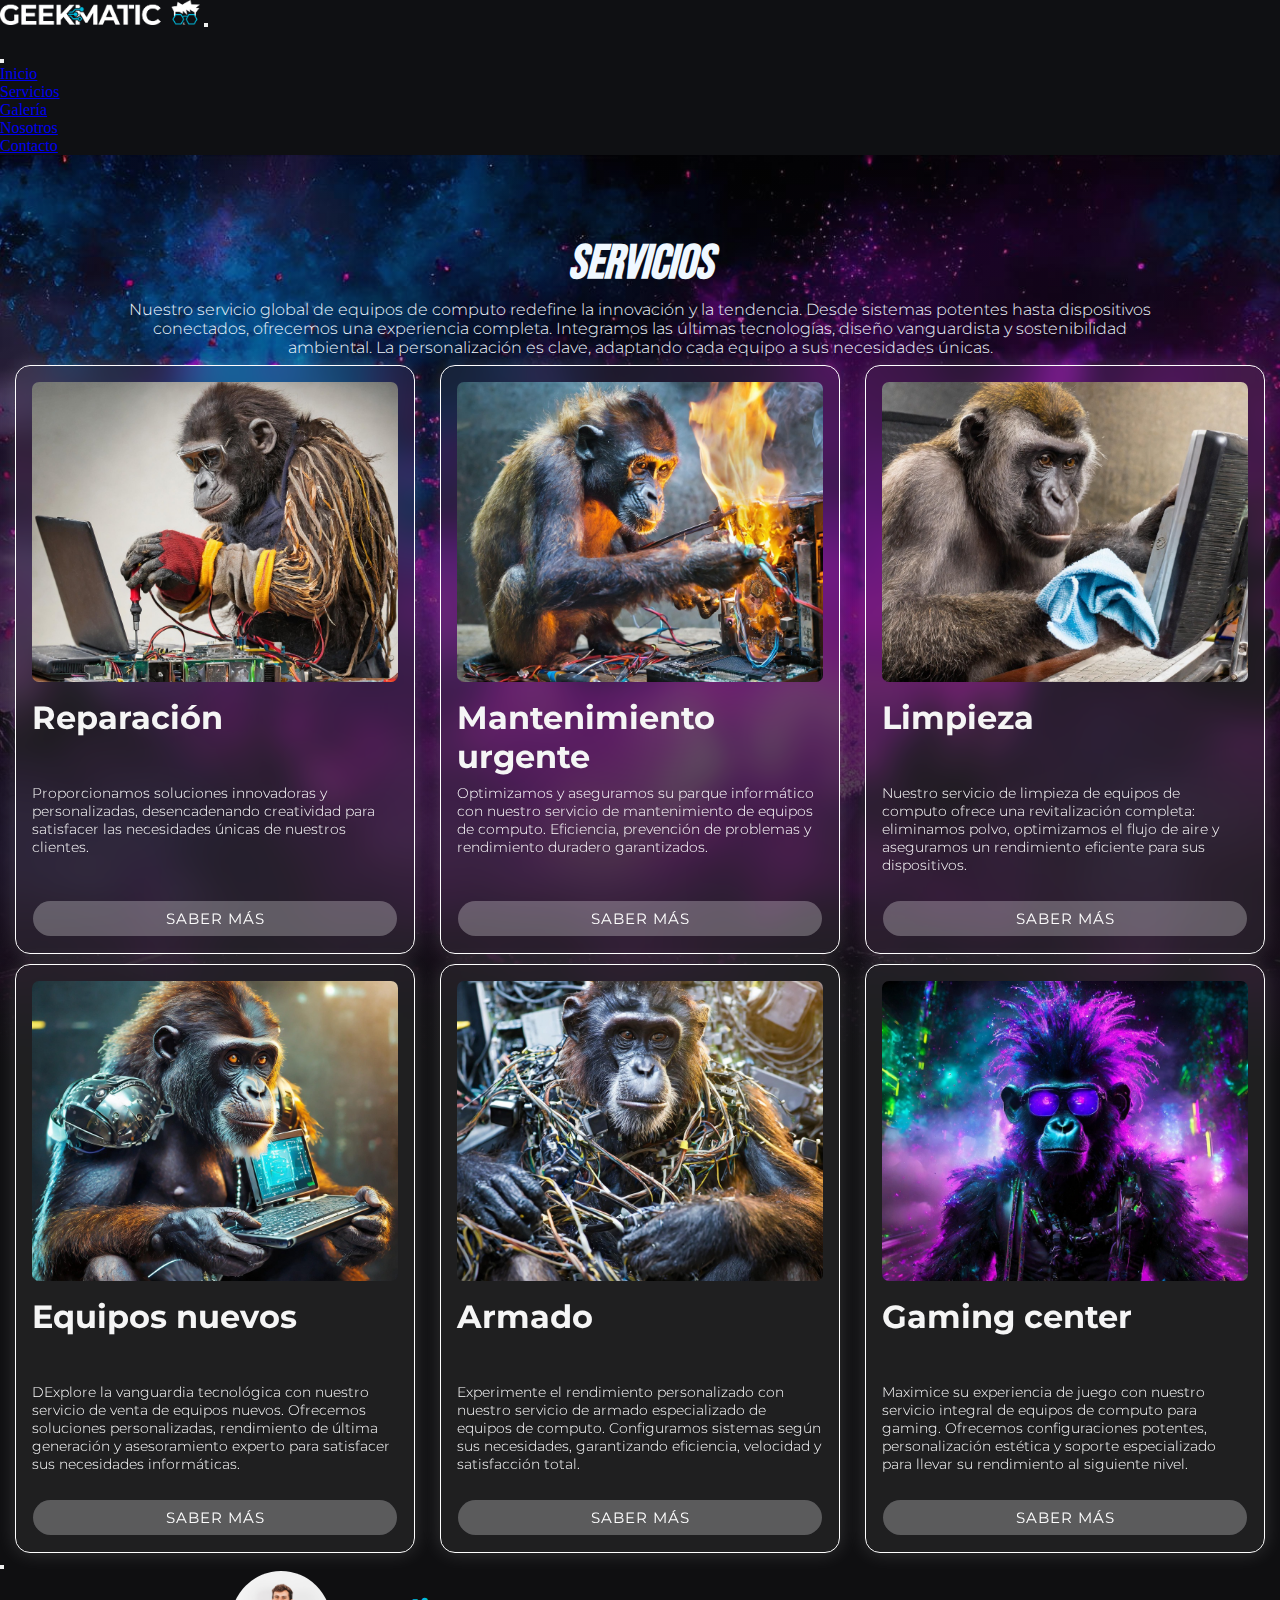
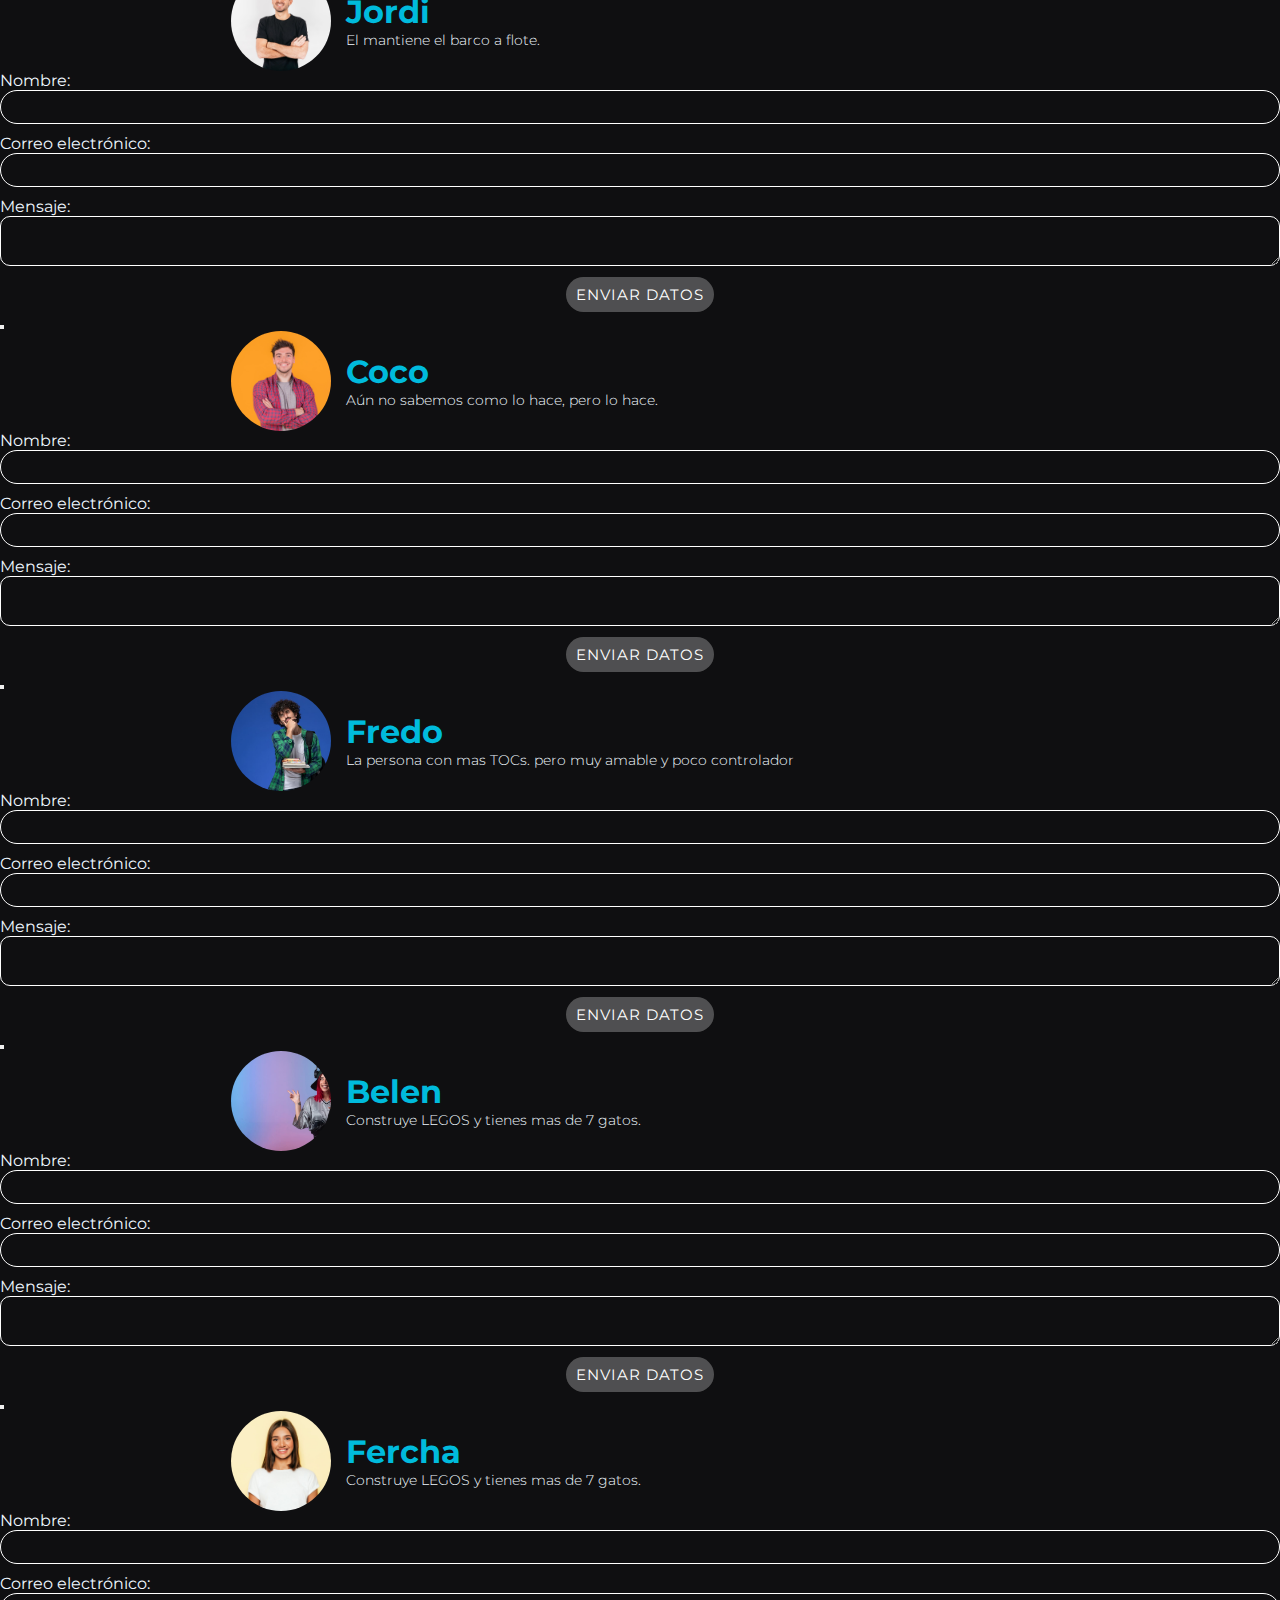
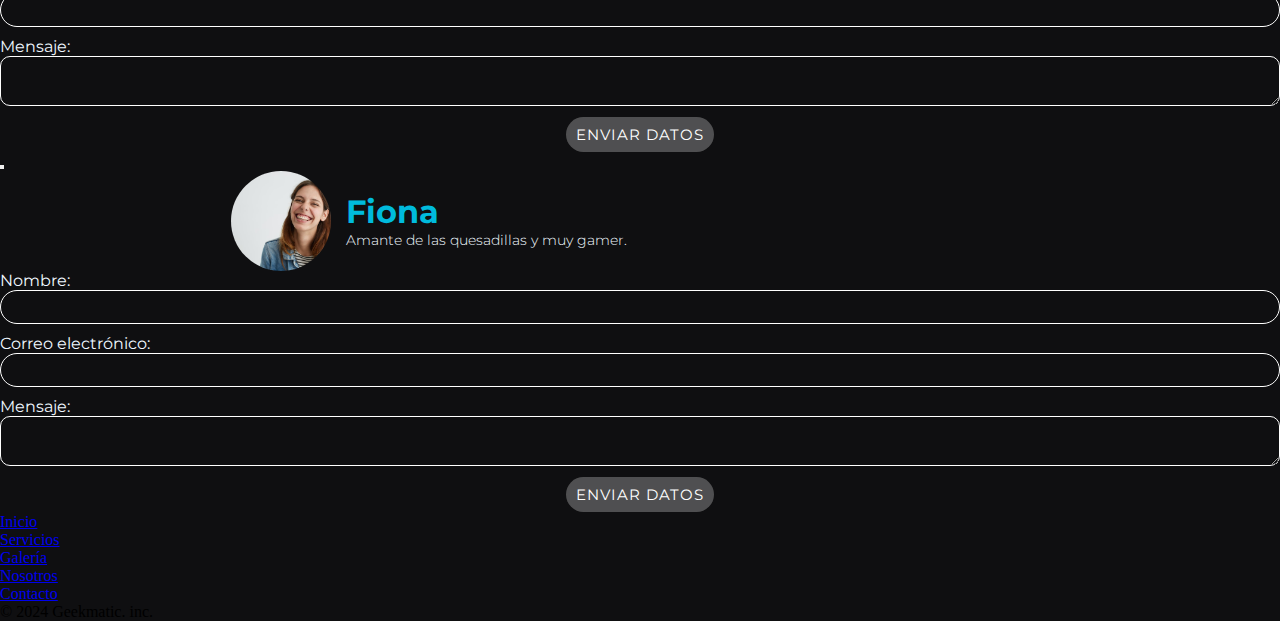
==== commit 582fb145: "Le hice los últimos arreglos" ====
--- a/pages/servicios.html
+++ b/pages/servicios.html
@@ -141,22 +141,100 @@
     </main>
 
     <!-- Ventanas modales -->
+    <!-- modal repara -->
+    <div class="modal fade modal-serv" id="modal-repara" tabindex="-1" aria-labelledby="modal-repara"
+        aria-hidden="true" data-bs-theme="dark">
+        <div class="modal-dialog  modal-dialog-centered">
+            <div class="modal-content">
+                <div class="modal-header">
+                    <button type="button" class="btn-close" data-bs-dismiss="modal" aria-label="Close"></button>
+                </div>
+                <div class="modal-body">
+                    <div class="personal-card">
+                        <div class="img-round">
+                            <img src="../assets/images/servicios/modal/6.jpg" alt="concepto de html">
+                        </div>
+                        <div class="personal-card-description">
+                            <H3>Jordi</H3>
+                            <p>El mantiene el barco a flote.</p>
+                        </div>
+                    </div>
+                    <form action="#" method="post">
+                        <div class="form_serv">
+                          <label for="name">Nombre:</label>
+                          <input type="text" id="name" name="user_name" />
+                        </div>
+                        <div class="form_serv">
+                          <label for="mail">Correo electrónico:</label>
+                          <input type="email" id="mail" name="user_email" />
+                        </div>
+                        <div class="form_serv">
+                          <label for="msg">Mensaje:</label>
+                          <textarea id="msg" name="user_message"></textarea>
+                        </div>
+                        <div class="btn-index buttonBox">
+                            <button>Enviar datos</button>
+                        </div>
+                      </form>
+                </div>
+            </div>
+        </div>
+    </div>
+    <!-- modal urgente -->
+    <div class="modal fade modal-serv" id="modal-urgente" tabindex="-1" aria-labelledby="modal-urgente"
+        aria-hidden="true" data-bs-theme="dark">
+        <div class="modal-dialog  modal-dialog-centered">
+            <div class="modal-content">
+                <div class="modal-header">
+                    <button type="button" class="btn-close" data-bs-dismiss="modal" aria-label="Close"></button>
+                </div>
+                <div class="modal-body">
+                    <div class="personal-card">
+                        <div class="img-round">
+                            <img src="../assets/images/servicios/modal/5.jpg" alt="concepto de html">
+                        </div>
+                        <div class="personal-card-description">
+                            <H3>Coco</H3>
+                            <p>Aún no sabemos como lo hace, pero lo hace.</p>
+                        </div>
+                    </div>
+                    <form action="#" method="post">
+                        <div class="form_serv">
+                          <label for="name">Nombre:</label>
+                          <input type="text" id="name" name="user_name" />
+                        </div>
+                        <div class="form_serv">
+                          <label for="mail">Correo electrónico:</label>
+                          <input type="email" id="mail" name="user_email" />
+                        </div>
+                        <div class="form_serv">
+                          <label for="msg">Mensaje:</label>
+                          <textarea id="msg" name="user_message"></textarea>
+                        </div>
+                        <div class="btn-index buttonBox">
+                            <button>Enviar datos</button>
+                        </div>
+                      </form>
+                </div>
+            </div>
+        </div>
+    </div>
     <!-- modal limpieza -->
-    <div class="modal fade modal-serv" id="modal-nuevos" tabindex="-1" aria-labelledby="modal-nuevos"
-        aria-hidden="true" data-bs-theme="dark">
-        <div class="modal-dialog  modal-dialog-centered">
-            <div class="modal-content">
-                <div class="modal-header">
-                    <button type="button" class="btn-close" data-bs-dismiss="modal" aria-label="Close"></button>
-                </div>
-                <div class="modal-body">
-                    <div class="personal-card">
-                        <div class="img-round">
-                            <img src="../assets/images/servicios/modal/3.jpg" alt="concepto de html">
-                        </div>
-                        <div class="personal-card-description">
-                            <H3>Belen</H3>
-                            <p>Construye LEGOS y tienes mas de 7 gatos.</p>
+    <div class="modal fade modal-serv" id="modal-limpieza" tabindex="-1" aria-labelledby="modal-limpieza"
+        aria-hidden="true" data-bs-theme="dark">
+        <div class="modal-dialog  modal-dialog-centered">
+            <div class="modal-content">
+                <div class="modal-header">
+                    <button type="button" class="btn-close" data-bs-dismiss="modal" aria-label="Close"></button>
+                </div>
+                <div class="modal-body">
+                    <div class="personal-card">
+                        <div class="img-round">
+                            <img src="../assets/images/servicios/modal/4.jpg" alt="concepto de html">
+                        </div>
+                        <div class="personal-card-description">
+                            <H3>Fredo</H3>
+                            <p>La persona con mas TOCs. pero muy amable y poco controlador</p>
                         </div>
                     </div>
                     <form action="#" method="post">
--- a/css/style.css
+++ b/css/style.css
@@ -427,11 +427,13 @@
   display: flex;
   justify-content: center;
   gap: 15px;
+  width: 100%;
 }
 .modal-serv .modal-body .personal-card-description {
   display: flex;
   flex-direction: column;
   justify-content: center;
+  width: 55%;
 }
 .modal-serv .modal-body .personal-card-description h3 {
   color: #00BBDD;
@@ -452,7 +454,7 @@
   border-radius: 50%;
 }
 .modal-serv .modal-body .personal-card .img-round img {
-  height: 100%;
+  height: 100px;
 }
 .modal-serv .modal-body form {
   width: 100%;
